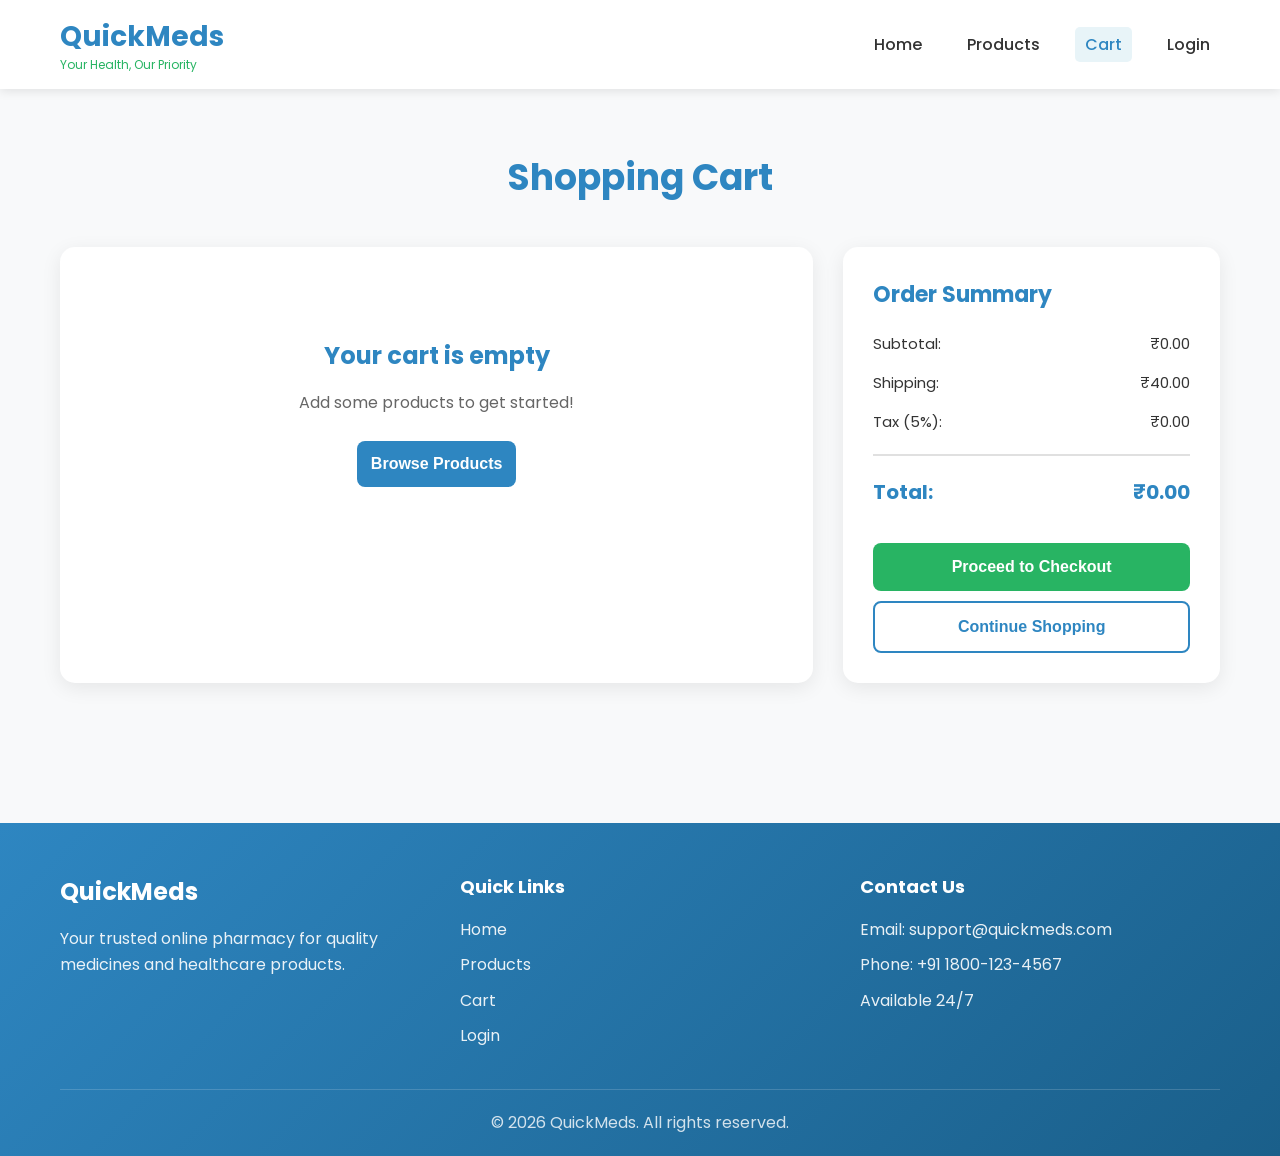
==== cart.html @ e031642d "first commit" ====
<!DOCTYPE html>
<html lang="en">
<head>
    <meta charset="UTF-8">
    <meta name="viewport" content="width=device-width, initial-scale=1.0">
    <title>Shopping Cart - QuickMeds</title>
    <link rel="stylesheet" href="css/style.css">
    <link href="https://fonts.googleapis.com/css2?family=Poppins:wght@300;400;500;600;700&display=swap" rel="stylesheet">
</head>
<body>
    <!-- Header -->
    <header class="header">
        <div class="container">
            <div class="nav-wrapper">
                <div class="logo">
                    <h1>QuickMeds</h1>
                    <p class="tagline">Your Health, Our Priority</p>
                </div>
                <nav class="nav-menu">
                    <a href="index.html">Home</a>
                    <a href="products.html">Products</a>
                    <a href="cart.html" class="active">Cart</a>
                    <a href="login.html">Login</a>
                </nav>
            </div>
        </div>
    </header>

    <!-- Cart Section -->
    <section class="cart-section">
        <div class="container">
            <h2 class="page-title">Shopping Cart</h2>
            
            <div class="cart-container">
                <div class="cart-items" id="cartItems">
                    <!-- Cart items will be dynamically inserted here -->
                </div>

                <div class="cart-summary">
                    <h3>Order Summary</h3>
                    <div class="summary-row">
                        <span>Subtotal:</span>
                        <span id="subtotal">₹0.00</span>
                    </div>
                    <div class="summary-row">
                        <span>Shipping:</span>
                        <span>₹40.00</span>
                    </div>
                    <div class="summary-row">
                        <span>Tax (5%):</span>
                        <span id="tax">₹0.00</span>
                    </div>
                    <hr>
                    <div class="summary-row total">
                        <span>Total:</span>
                        <span id="total">₹0.00</span>
                    </div>
                    <button class="checkout-btn" onclick="proceedToCheckout()">Proceed to Checkout</button>
                    <button class="continue-shopping-btn" onclick="window.location.href='products.html'">Continue Shopping</button>
                </div>
            </div>
        </div>
    </section>

    <!-- Footer -->
    <footer class="footer">
        <div class="container">
            <div class="footer-content">
                <div class="footer-section">
                    <h3>QuickMeds</h3>
                    <p>Your trusted online pharmacy for quality medicines and healthcare products.</p>
                </div>
                <div class="footer-section">
                    <h4>Quick Links</h4>
                    <ul>
                        <li><a href="index.html">Home</a></li>
                        <li><a href="products.html">Products</a></li>
                        <li><a href="cart.html">Cart</a></li>
                        <li><a href="login.html">Login</a></li>
                    </ul>
                </div>
                <div class="footer-section">
                    <h4>Contact Us</h4>
                    <p>Email: support@quickmeds.com</p>
                    <p>Phone: +91 1800-123-4567</p>
                    <p>Available 24/7</p>
                </div>
            </div>
            <div class="footer-bottom">
                <p>&copy; 2026 QuickMeds. All rights reserved.</p>
            </div>
        </div>
    </footer>

    <script>
        // Load cart items from localStorage
        function loadCart() {
            const cart = JSON.parse(localStorage.getItem('cart')) || [];
            const cartItemsContainer = document.getElementById('cartItems');
            
            if (cart.length === 0) {
                cartItemsContainer.innerHTML = `
                    <div class="empty-cart">
                        <h3>Your cart is empty</h3>
                        <p>Add some products to get started!</p>
                        <button class="btn-primary" onclick="window.location.href='products.html'">Browse Products</button>
                    </div>
                `;
                return;
            }
            
            cartItemsContainer.innerHTML = '';
            
            cart.forEach((item, index) => {
                const cartItem = document.createElement('div');
                cartItem.className = 'cart-item';
                cartItem.innerHTML = `
                    <div class="cart-item-info">
                        <h3>${item.name}</h3>
                        <p class="item-price">₹${item.price.toFixed(2)}</p>
                    </div>
                    <div class="cart-item-controls">
                        <div class="quantity-controls">
                            <button onclick="updateQuantity(${index}, -1)">-</button>
                            <span class="quantity">${item.quantity}</span>
                            <button onclick="updateQuantity(${index}, 1)">+</button>
                        </div>
                        <p class="item-total">₹${(item.price * item.quantity).toFixed(2)}</p>
                        <button class="remove-btn" onclick="removeItem(${index})">Remove</button>
                    </div>
                `;
                cartItemsContainer.appendChild(cartItem);
            });
            
            updateSummary();
        }
        
        function updateQuantity(index, change) {
            let cart = JSON.parse(localStorage.getItem('cart')) || [];
            cart[index].quantity += change;
            
            if (cart[index].quantity <= 0) {
                cart.splice(index, 1);
            }
            
            localStorage.setItem('cart', JSON.stringify(cart));
            loadCart();
        }
        
        function removeItem(index) {
            let cart = JSON.parse(localStorage.getItem('cart')) || [];
            cart.splice(index, 1);
            localStorage.setItem('cart', JSON.stringify(cart));
            loadCart();
        }
        
        function updateSummary() {
            const cart = JSON.parse(localStorage.getItem('cart')) || [];
            let subtotal = 0;
            
            cart.forEach(item => {
                subtotal += item.price * item.quantity;
            });
            
            const shipping = cart.length > 0 ? 40 : 0;
            const tax = subtotal * 0.05;
            const total = subtotal + shipping + tax;
            
            document.getElementById('subtotal').textContent = '₹' + subtotal.toFixed(2);
            document.getElementById('tax').textContent = '₹' + tax.toFixed(2);
            document.getElementById('total').textContent = '₹' + total.toFixed(2);
        }
        
        function proceedToCheckout() {
            const cart = JSON.parse(localStorage.getItem('cart')) || [];
            if (cart.length === 0) {
                alert('Your cart is empty!');
                return;
            }
            alert('Order placed successfully! Thank you for shopping with QuickMeds.');
            localStorage.removeItem('cart');
            window.location.href = 'index.html';
        }
        
        // Load cart on page load
        loadCart();
    </script>
</body>
</html>
---- css/style.css ----
/* ===============================
   QuickMeds - Global Styles
   =============================== */

* {
    margin: 0;
    padding: 0;
    box-sizing: border-box;
}

body {
    font-family: 'Poppins', Arial, sans-serif;
    line-height: 1.6;
    color: #333;
    background-color: #f8f9fa;
}

.container {
    max-width: 1200px;
    margin: 0 auto;
    padding: 0 20px;
}

/* ===============================
   Header Styles
   =============================== */

.header {
    background-color: #fff;
    box-shadow: 0 2px 10px rgba(0, 0, 0, 0.1);
    position: sticky;
    top: 0;
    z-index: 1000;
    padding: 15px 0;
}

.nav-wrapper {
    display: flex;
    justify-content: space-between;
    align-items: center;
    flex-wrap: wrap;
}

.logo h1 {
    color: #2E86C1;
    font-size: 28px;
    font-weight: 700;
    margin-bottom: -5px;
}

.logo .tagline {
    color: #28B463;
    font-size: 12px;
    font-weight: 400;
}

.nav-menu {
    display: flex;
    gap: 25px;
    flex-wrap: wrap;
}

.nav-menu a {
    text-decoration: none;
    color: #333;
    font-weight: 500;
    transition: color 0.3s;
    padding: 5px 10px;
    border-radius: 5px;
}

.nav-menu a:hover,
.nav-menu a.active {
    color: #2E86C1;
    background-color: #e8f4f8;
}

.nav-menu a.admin-link {
    color: #e74c3c;
}

.nav-menu a.admin-link:hover {
    color: #c0392b;
    background-color: #fadbd8;
}

/* ===============================
   Search Section
   =============================== */

.search-section {
    background: linear-gradient(135deg, #2E86C1 0%, #1a5f8a 100%);
    padding: 30px 0;
}

.search-bar {
    display: flex;
    max-width: 600px;
    margin: 0 auto;
    box-shadow: 0 4px 15px rgba(0, 0, 0, 0.2);
    border-radius: 50px;
    overflow: hidden;
}

.search-input {
    flex: 1;
    padding: 15px 25px;
    border: none;
    font-size: 16px;
    outline: none;
}

.search-btn {
    padding: 15px 35px;
    background-color: #28B463;
    color: white;
    border: none;
    font-weight: 600;
    cursor: pointer;
    transition: background 0.3s;
}

.search-btn:hover {
    background-color: #229954;
}

/* ===============================
   Banner Section
   =============================== */

.banner {
    background: linear-gradient(135deg, #e8f4f8 0%, #d4e9f3 100%);
    padding: 60px 0;
    margin-bottom: 50px;
}

.banner .container {
    display: grid;
    grid-template-columns: 1fr 1fr;
    gap: 40px;
    align-items: center;
}

.banner-content h2 {
    color: #2E86C1;
    font-size: 42px;
    margin-bottom: 20px;
    font-weight: 700;
}

.banner-text {
    font-size: 18px;
    color: #555;
    margin-bottom: 30px;
    line-height: 1.8;
}

.cta-btn {
    background-color: #28B463;
    color: white;
    padding: 15px 40px;
    border: none;
    border-radius: 50px;
    font-size: 18px;
    font-weight: 600;
    cursor: pointer;
    transition: all 0.3s;
    box-shadow: 0 4px 15px rgba(40, 180, 99, 0.3);
}

.cta-btn:hover {
    background-color: #229954;
    transform: translateY(-2px);
    box-shadow: 0 6px 20px rgba(40, 180, 99, 0.4);
}

.banner-image img {
    width: 100%;
    max-width: 500px;
    height: auto;
    border-radius: 15px;
    box-shadow: 0 10px 30px rgba(0, 0, 0, 0.1);
}

/* ===============================
   Products Section
   =============================== */

.featured-products,
.products-section {
    padding: 50px 0;
}

.section-title,
.page-title {
    text-align: center;
    color: #2E86C1;
    font-size: 36px;
    margin-bottom: 15px;
    font-weight: 700;
}

.page-subtitle {
    text-align: center;
    color: #666;
    font-size: 16px;
    margin-bottom: 40px;
}

.product-grid {
    display: grid;
    grid-template-columns: repeat(auto-fit, minmax(280px, 1fr));
    gap: 30px;
    margin-top: 40px;
}

.product-card {
    background: white;
    border-radius: 15px;
    overflow: hidden;
    box-shadow: 0 5px 20px rgba(0, 0, 0, 0.08);
    transition: transform 0.3s, box-shadow 0.3s;
}

.product-card:hover {
    transform: translateY(-5px);
    box-shadow: 0 8px 30px rgba(0, 0, 0, 0.15);
}

.product-image {
    width: 100%;
    height: 220px;
    background: linear-gradient(135deg, #e8f4f8 0%, #d4e9f3 100%);
    display: flex;
    align-items: center;
    justify-content: center;
    overflow: hidden;
}

.product-image img {
    width: 80%;
    height: 80%;
    object-fit: contain;
}

.product-info {
    padding: 20px;
}

.product-name {
    color: #333;
    font-size: 18px;
    font-weight: 600;
    margin-bottom: 8px;
}

.product-desc {
    color: #777;
    font-size: 14px;
    margin-bottom: 15px;
}

.product-footer {
    display: flex;
    justify-content: space-between;
    align-items: center;
    margin-top: 15px;
}

.product-price {
    color: #2E86C1;
    font-size: 22px;
    font-weight: 700;
}

.add-to-cart-btn {
    background-color: #28B463;
    color: white;
    border: none;
    padding: 10px 20px;
    border-radius: 25px;
    font-weight: 600;
    cursor: pointer;
    transition: all 0.3s;
    font-size: 14px;
}

.add-to-cart-btn:hover {
    background-color: #229954;
    transform: scale(1.05);
}

/* ===============================
   Login/Auth Section
   =============================== */

.login-section {
    padding: 60px 0;
    min-height: 70vh;
}

.auth-container {
    display: grid;
    grid-template-columns: 1fr 1fr;
    gap: 40px;
    max-width: 1000px;
    margin: 40px auto;
}

.auth-box {
    background: white;
    padding: 40px;
    border-radius: 15px;
    box-shadow: 0 5px 20px rgba(0, 0, 0, 0.1);
}

.auth-box h2 {
    color: #2E86C1;
    margin-bottom: 25px;
    font-size: 28px;
}

.auth-form {
    display: flex;
    flex-direction: column;
    gap: 20px;
}

.form-group {
    display: flex;
    flex-direction: column;
}

.form-group label {
    color: #333;
    font-weight: 500;
    margin-bottom: 8px;
    font-size: 14px;
}

.form-group input,
.form-group textarea {
    padding: 12px 15px;
    border: 2px solid #e0e0e0;
    border-radius: 8px;
    font-size: 15px;
    font-family: 'Poppins', Arial, sans-serif;
    transition: border-color 0.3s;
}

.form-group input:focus,
.form-group textarea:focus {
    outline: none;
    border-color: #2E86C1;
}

.checkbox-group {
    flex-direction: row;
    align-items: center;
    gap: 8px;
}

.checkbox-group input {
    width: auto;
}

.btn-primary {
    background-color: #2E86C1;
    color: white;
    padding: 14px;
    border: none;
    border-radius: 8px;
    font-size: 16px;
    font-weight: 600;
    cursor: pointer;
    transition: all 0.3s;
}

.btn-primary:hover {
    background-color: #1a5f8a;
    transform: translateY(-2px);
}

.form-footer {
    text-align: center;
    color: #666;
    font-size: 14px;
    margin-top: 10px;
}

/* ===============================
   Cart Section
   =============================== */

.cart-section {
    padding: 60px 0;
    min-height: 70vh;
}

.cart-container {
    display: grid;
    grid-template-columns: 2fr 1fr;
    gap: 30px;
    margin-top: 40px;
}

.cart-items {
    background: white;
    padding: 30px;
    border-radius: 15px;
    box-shadow: 0 5px 20px rgba(0, 0, 0, 0.08);
}

.cart-item {
    display: flex;
    justify-content: space-between;
    align-items: center;
    padding: 20px;
    border-bottom: 1px solid #e0e0e0;
    gap: 20px;
}

.cart-item:last-child {
    border-bottom: none;
}

.cart-item-info h3 {
    color: #333;
    font-size: 18px;
    margin-bottom: 5px;
}

.item-price {
    color: #2E86C1;
    font-weight: 600;
}

.cart-item-controls {
    display: flex;
    align-items: center;
    gap: 20px;
}

.quantity-controls {
    display: flex;
    align-items: center;
    gap: 10px;
    background: #f0f0f0;
    padding: 5px 15px;
    border-radius: 25px;
}

.quantity-controls button {
    background: #2E86C1;
    color: white;
    border: none;
    width: 30px;
    height: 30px;
    border-radius: 50%;
    cursor: pointer;
    font-size: 18px;
    display: flex;
    align-items: center;
    justify-content: center;
}

.quantity {
    font-weight: 600;
    min-width: 30px;
    text-align: center;
}

.item-total {
    color: #28B463;
    font-weight: 700;
    font-size: 18px;
    min-width: 80px;
    text-align: right;
}

.remove-btn {
    background: #e74c3c;
    color: white;
    border: none;
    padding: 8px 15px;
    border-radius: 5px;
    cursor: pointer;
    font-weight: 500;
    transition: background 0.3s;
}

.remove-btn:hover {
    background: #c0392b;
}

.empty-cart {
    text-align: center;
    padding: 60px 20px;
}

.empty-cart h3 {
    color: #2E86C1;
    font-size: 24px;
    margin-bottom: 15px;
}

.empty-cart p {
    color: #666;
    margin-bottom: 25px;
}

.cart-summary {
    background: white;
    padding: 30px;
    border-radius: 15px;
    box-shadow: 0 5px 20px rgba(0, 0, 0, 0.08);
    height: fit-content;
}

.cart-summary h3 {
    color: #2E86C1;
    margin-bottom: 20px;
    font-size: 22px;
}

.summary-row {
    display: flex;
    justify-content: space-between;
    margin-bottom: 15px;
    font-size: 15px;
}

.summary-row.total {
    font-size: 20px;
    font-weight: 700;
    color: #2E86C1;
    margin-top: 15px;
}

.cart-summary hr {
    border: none;
    border-top: 2px solid #e0e0e0;
    margin: 20px 0;
}

.checkout-btn {
    width: 100%;
    background-color: #28B463;
    color: white;
    padding: 15px;
    border: none;
    border-radius: 8px;
    font-size: 16px;
    font-weight: 600;
    cursor: pointer;
    margin-top: 20px;
    transition: all 0.3s;
}

.checkout-btn:hover {
    background-color: #229954;
}

.continue-shopping-btn {
    width: 100%;
    background-color: white;
    color: #2E86C1;
    padding: 15px;
    border: 2px solid #2E86C1;
    border-radius: 8px;
    font-size: 16px;
    font-weight: 600;
    cursor: pointer;
    margin-top: 10px;
    transition: all 0.3s;
}

.continue-shopping-btn:hover {
    background-color: #e8f4f8;
}

/* ===============================
   Payment Section
   =============================== */

.payment-section {
    padding: 60px 0;
    min-height: 70vh;
}

.payment-container {
    display: grid;
    grid-template-columns: 2fr 1fr;
    gap: 30px;
    margin-top: 40px;
}

.payment-options {
    background: white;
    padding: 30px;
    border-radius: 15px;
    box-shadow: 0 5px 20px rgba(0, 0, 0, 0.08);
}

.payment-options h3 {
    color: #2E86C1;
    margin-bottom: 25px;
    font-size: 22px;
}

.payment-method {
    display: flex;
    align-items: center;
    padding: 20px;
    border: 2px solid #e0e0e0;
    border-radius: 10px;
    margin-bottom: 15px;
    cursor: pointer;
    transition: all 0.3s;
}

.payment-method:hover {
    border-color: #2E86C1;
    background: #e8f4f8;
}

.payment-method input[type="radio"] {
    margin-right: 15px;
    width: 20px;
    height: 20px;
    cursor: pointer;
}

.payment-method label {
    cursor: pointer;
    flex: 1;
}

.payment-method label strong {
    display: block;
    color: #333;
    margin-bottom: 5px;
    font-size: 16px;
}

.payment-method label span {
    color: #777;
    font-size: 14px;
}

.payment-details {
    background: white;
    padding: 30px;
    border-radius: 15px;
    box-shadow: 0 5px 20px rgba(0, 0, 0, 0.08);
    margin-top: 20px;
}

.payment-details h3 {
    color: #2E86C1;
    margin-bottom: 25px;
    font-size: 22px;
}

.upi-section {
    display: grid;
    grid-template-columns: 1fr 1fr;
    gap: 30px;
}

.qr-code {
    text-align: center;
    padding: 20px;
    background: #f8f9fa;
    border-radius: 10px;
}

.qr-code img {
    width: 100%;
    max-width: 250px;
    height: auto;
    border: 3px solid #2E86C1;
    border-radius: 10px;
    margin-bottom: 15px;
}

.qr-code p {
    color: #666;
    font-weight: 500;
}

.upi-info h4 {
    color: #333;
    margin-bottom: 20px;
}

.payment-amount {
    text-align: center;
    margin: 20px 0;
    font-size: 16px;
    color: #666;
}

.payment-amount strong {
    color: #28B463;
    font-size: 24px;
}

.cod-info {
    padding: 20px 0;
}

.cod-info p {
    font-size: 16px;
    margin-bottom: 25px;
}

.card-form {
    max-width: 500px;
}

.form-row {
    display: grid;
    grid-template-columns: 1fr 1fr;
    gap: 20px;
}

.order-summary-sidebar {
    background: white;
    padding: 30px;
    border-radius: 15px;
    box-shadow: 0 5px 20px rgba(0, 0, 0, 0.08);
    height: fit-content;
}

.order-summary-sidebar h3 {
    color: #2E86C1;
    margin-bottom: 20px;
    font-size: 22px;
}

.order-item {
    display: flex;
    justify-content: space-between;
    padding: 10px 0;
    border-bottom: 1px solid #f0f0f0;
}

.success-message {
    text-align: center;
    background: white;
    padding: 60px 40px;
    border-radius: 15px;
    box-shadow: 0 5px 20px rgba(0, 0, 0, 0.1);
    max-width: 600px;
    margin: 40px auto;
}

.success-icon {
    width: 100px;
    height: 100px;
    background: #28B463;
    color: white;
    font-size: 60px;
    border-radius: 50%;
    display: flex;
    align-items: center;
    justify-content: center;
    margin: 0 auto 30px;
}

.success-message h2 {
    color: #28B463;
    margin-bottom: 20px;
}

.success-message p {
    color: #666;
    margin-bottom: 10px;
    font-size: 16px;
}

/* ===============================
   Admin Section
   =============================== */

.admin-section {
    padding: 60px 0;
    min-height: 75vh;
}

.admin-login {
    display: flex;
    justify-content: center;
    align-items: center;
    min-height: 60vh;
}

.admin-login-box {
    background: white;
    padding: 40px;
    border-radius: 15px;
    box-shadow: 0 5px 20px rgba(0, 0, 0, 0.1);
    max-width: 450px;
    width: 100%;
}

.admin-login-box h2 {
    color: #e74c3c;
    margin-bottom: 25px;
    text-align: center;
    font-size: 28px;
}

.admin-hint {
    text-align: center;
    font-size: 13px;
    color: #95a5a6;
    margin: 15px 0;
    padding: 10px;
    background: #f8f9fa;
    border-radius: 5px;
}

.admin-dashboard {
    max-width: 1200px;
    margin: 0 auto;
}

.admin-card {
    background: white;
    padding: 30px;
    border-radius: 15px;
    box-shadow: 0 5px 20px rgba(0, 0, 0, 0.08);
    margin-bottom: 30px;
}

.admin-card h3 {
    color: #2E86C1;
    margin-bottom: 25px;
    font-size: 22px;
}

.admin-form .form-row {
    display: grid;
    grid-template-columns: 1fr 1fr;
    gap: 20px;
}

.table-responsive {
    overflow-x: auto;
}

.admin-table {
    width: 100%;
    border-collapse: collapse;
    margin-top: 20px;
}

.admin-table thead {
    background: linear-gradient(135deg, #2E86C1 0%, #1a5f8a 100%);
    color: white;
}

.admin-table th,
.admin-table td {
    padding: 15px;
    text-align: left;
    border-bottom: 1px solid #e0e0e0;
}

.admin-table th {
    font-weight: 600;
}

.admin-table tbody tr:hover {
    background: #f8f9fa;
}

.btn-edit {
    background: #2E86C1;
    color: white;
    border: none;
    padding: 8px 15px;
    border-radius: 5px;
    cursor: pointer;
    margin-right: 5px;
    font-weight: 500;
    transition: background 0.3s;
}

.btn-edit:hover {
    background: #1a5f8a;
}

.btn-delete {
    background: #e74c3c;
    color: white;
    border: none;
    padding: 8px 15px;
    border-radius: 5px;
    cursor: pointer;
    font-weight: 500;
    transition: background 0.3s;
}

.btn-delete:hover {
    background: #c0392b;
}

.btn-secondary {
    background: #95a5a6;
    color: white;   padding: 12px 30px;
    border: none;
    border-radius: 8px;
    font-size: 16px;
    font-weight: 600;
    cursor: pointer;
    transition: background 0.3s;
}

.btn-secondary:hover {
    background: #7f8c8d;
}

/* Modal Styles */
.modal {
    display: none;
    position: fixed;
    z-index: 2000;
    left: 0;
    top: 0;
    width: 100%;
    height: 100%;
    background-color: rgba(0, 0, 0, 0.5);
}

.modal-content {
    background-color: white;
    margin: 5% auto;
    padding: 40px;
    border-radius: 15px;
    width: 90%;
    max-width: 500px;
    position: relative;
    box-shadow: 0 10px 40px rgba(0, 0, 0, 0.3);
}

.close {
    color: #aaa;
    position: absolute;
    top: 15px;
    right: 25px;
    font-size: 35px;
    font-weight: bold;
    cursor: pointer;
}

.close:hover {
    color: #000;
}

/* ===============================
   Footer Styles
   =============================== */

.footer {
    background: linear-gradient(135deg, #2E86C1 0%, #1a5f8a 100%);
    color: white;
    padding: 50px 0 20px;
    margin-top: 80px;
}

.footer-content {
    display: grid;
    grid-template-columns: repeat(auto-fit, minmax(250px, 1fr));
    gap: 40px;
    margin-bottom: 30px;
}

.footer-section h3 {
    font-size: 24px;
    margin-bottom: 15px;
}

.footer-section h4 {
    font-size: 18px;
    margin-bottom: 15px;
}

.footer-section p {
    margin-bottom: 10px;
    opacity: 0.9;
}

.footer-section ul {
    list-style: none;
}

.footer-section ul li {
    margin-bottom: 10px;
}

.footer-section ul li a {
    color: white;
    text-decoration: none;
    opacity: 0.9;
    transition: opacity 0.3s;
}

.footer-section ul li a:hover {
    opacity: 1;
}

.footer-bottom {
    text-align: center;
    padding-top: 20px;
    border-top: 1px solid rgba(255, 255, 255, 0.2);
    opacity: 0.8;
}

/* ===============================
   Responsive Design
   =============================== */

@media (max-width: 968px) {
    .banner .container {
        grid-template-columns: 1fr;
    }
    
    .banner-image {
        text-align: center;
    }
    
    .auth-container {
        grid-template-columns: 1fr;
    }
    
    .cart-container {
        grid-template-columns: 1fr;
    }
    
    .payment-container {
        grid-template-columns: 1fr;
    }
    
    .upi-section {
        grid-template-columns: 1fr;
    }
}

@media (max-width: 768px) {
    .nav-wrapper {
        flex-direction: column;
        gap: 20px;
    }
    
    .logo {
        text-align: center;
    }
    
    .nav-menu {
        justify-content: center;
    }
    
    .banner-content h2 {
        font-size: 32px;
    }
    
    .section-title,
    .page-title {
        font-size: 28px;
    }
    
    .product-grid {
        grid-template-columns: repeat(auto-fit, minmax(250px, 1fr));
        gap: 20px;
    }
    
    .cart-item {
        flex-direction: column;
        align-items: flex-start;
    }
    
    .cart-item-controls {
        width: 100%;
        justify-content: space-between;
    }
    
    .admin-form .form-row {
        grid-template-columns: 1fr;
    }
    
    .form-row {
        grid-template-columns: 1fr;
    }
}

@media (max-width: 480px) {
    .logo h1 {
        font-size: 24px;
    }
    
    .nav-menu {
        gap: 15px;
        font-size: 14px;
    }
    
    .search-bar {
        flex-direction: column;
        border-radius: 10px;
    }
    
    .search-btn {
        border-radius: 0;
    }
    
    .banner-content h2 {
        font-size: 26px;
    }
    
    .banner-text {
        font-size: 16px;
    }
    
    .product-grid {
        grid-template-columns: 1fr;
    }
}
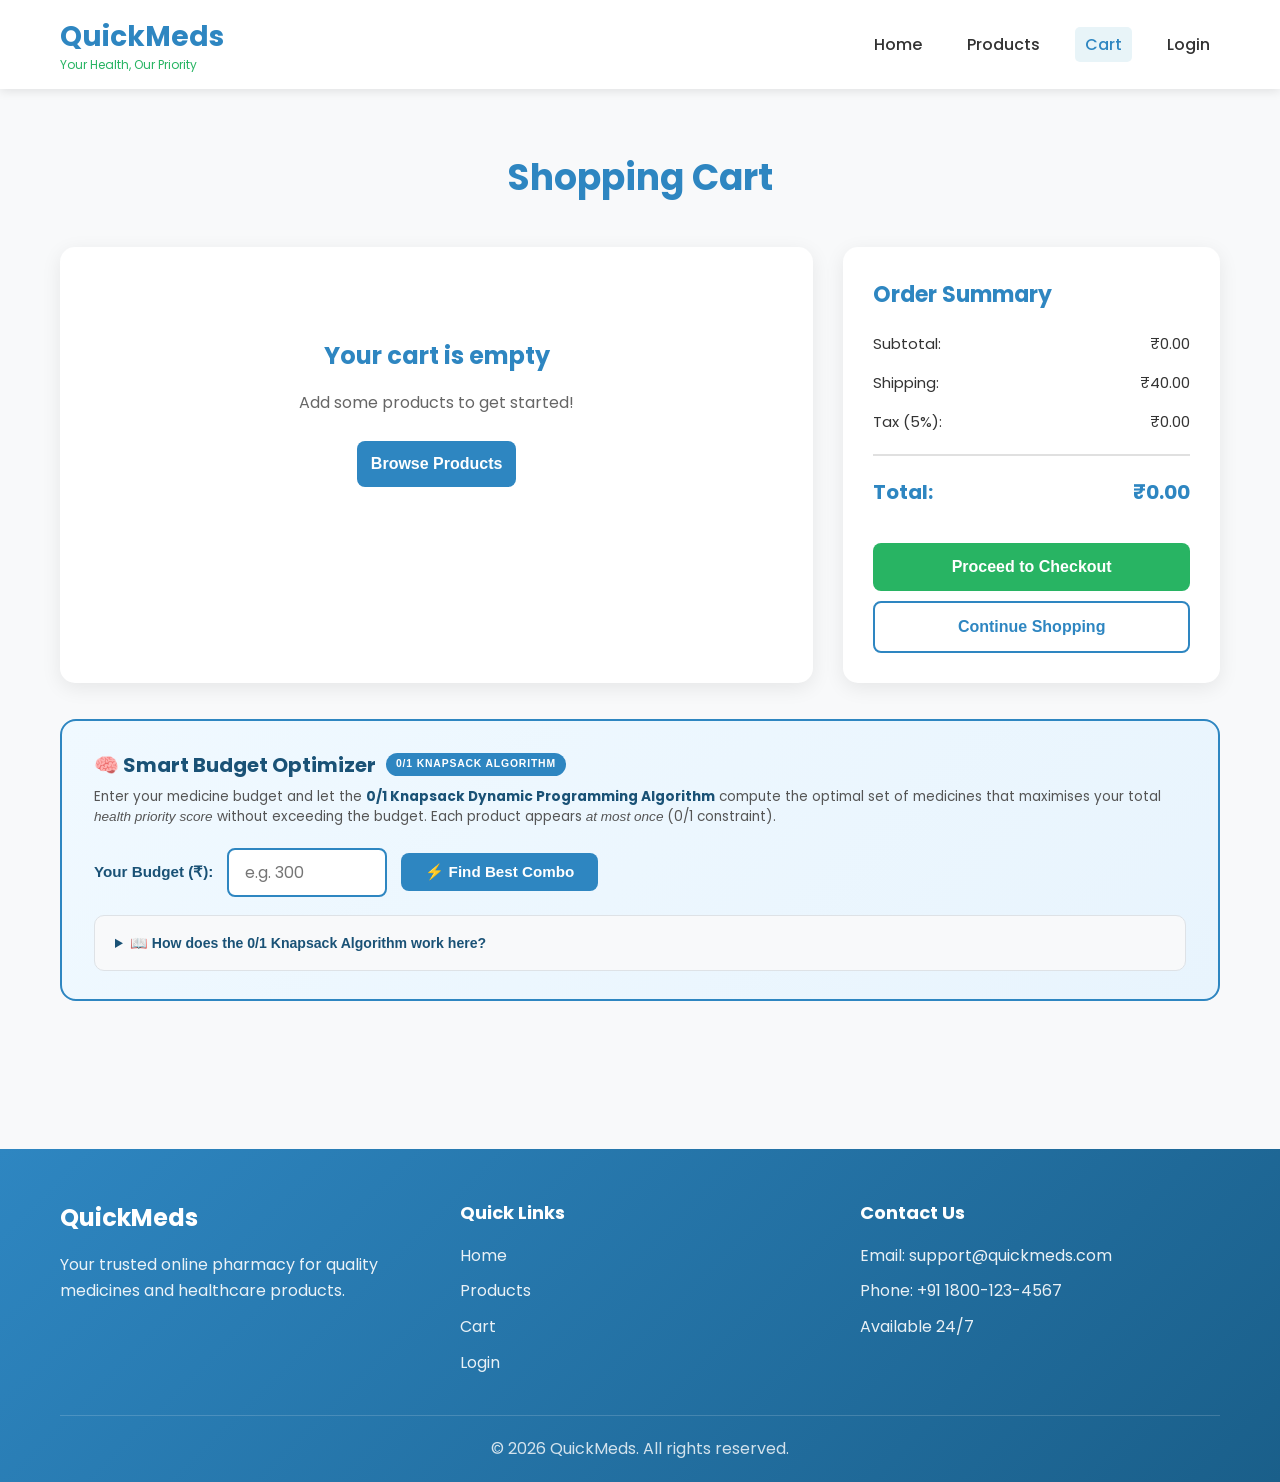
==== commit 8a400f86: "update files and add case study pdf" ====
--- a/cart.html
+++ b/cart.html
@@ -6,6 +6,192 @@
     <title>Shopping Cart - QuickMeds</title>
     <link rel="stylesheet" href="css/style.css">
     <link href="https://fonts.googleapis.com/css2?family=Poppins:wght@300;400;500;600;700&display=swap" rel="stylesheet">
+    <style>
+        /* ── Knapsack Optimizer Section ── */
+        .knapsack-section {
+            background: linear-gradient(135deg, #f0f9ff 0%, #e8f4fd 100%);
+            border: 2px solid #2E86C1;
+            border-radius: 16px;
+            padding: 28px 32px;
+            margin: 36px 0 8px 0;
+        }
+        .knapsack-section h3 {
+            color: #1a5276;
+            font-size: 1.25rem;
+            font-weight: 700;
+            margin-bottom: 6px;
+            display: flex;
+            align-items: center;
+            gap: 10px;
+        }
+        .knapsack-section .algo-badge {
+            display: inline-block;
+            background: #2E86C1;
+            color: #fff;
+            font-size: 0.65rem;
+            font-weight: 600;
+            letter-spacing: 0.08em;
+            padding: 3px 10px;
+            border-radius: 20px;
+            vertical-align: middle;
+            text-transform: uppercase;
+        }
+        .knapsack-section .algo-subtitle {
+            color: #555;
+            font-size: 0.85rem;
+            margin-bottom: 20px;
+            line-height: 1.5;
+        }
+        .knapsack-section .algo-subtitle strong {
+            color: #1a5276;
+        }
+        .budget-input-row {
+            display: flex;
+            align-items: center;
+            gap: 14px;
+            flex-wrap: wrap;
+        }
+        .budget-input-row label {
+            font-weight: 600;
+            color: #1a5276;
+            font-size: 0.95rem;
+            white-space: nowrap;
+        }
+        .budget-input-row input[type="number"] {
+            padding: 10px 16px;
+            border: 2px solid #2E86C1;
+            border-radius: 8px;
+            font-size: 1rem;
+            font-family: 'Poppins', sans-serif;
+            color: #1a5276;
+            width: 160px;
+            outline: none;
+            transition: box-shadow 0.2s;
+        }
+        .budget-input-row input[type="number"]:focus {
+            box-shadow: 0 0 0 3px rgba(46,134,193,0.2);
+        }
+        .knapsack-run-btn {
+            background: #2E86C1;
+            color: #fff;
+            border: none;
+            border-radius: 8px;
+            padding: 10px 24px;
+            font-size: 0.95rem;
+            font-family: 'Poppins', sans-serif;
+            font-weight: 600;
+            cursor: pointer;
+            transition: background 0.2s, transform 0.1s;
+        }
+        .knapsack-run-btn:hover { background: #1a5276; transform: translateY(-1px); }
+        .knapsack-run-btn:active { transform: translateY(0); }
+
+        /* Result box */
+        .knapsack-result {
+            display: none;
+            margin-top: 22px;
+            background: #fff;
+            border-radius: 12px;
+            padding: 20px 24px;
+            box-shadow: 0 2px 12px rgba(46,134,193,0.1);
+            border-left: 5px solid #28B463;
+        }
+        .knapsack-result.visible { display: block; }
+        .knapsack-result h4 {
+            color: #1e8449;
+            font-size: 1rem;
+            font-weight: 700;
+            margin-bottom: 14px;
+        }
+        .result-products-grid {
+            display: flex;
+            flex-wrap: wrap;
+            gap: 10px;
+            margin-bottom: 16px;
+        }
+        .result-product-pill {
+            background: #eafaf1;
+            border: 1.5px solid #28B463;
+            color: #1e8449;
+            border-radius: 20px;
+            padding: 6px 16px;
+            font-size: 0.82rem;
+            font-weight: 500;
+            display: flex;
+            align-items: center;
+            gap: 6px;
+        }
+        .result-product-pill .pill-price {
+            font-weight: 700;
+            color: #145a32;
+        }
+        .result-stats {
+            display: flex;
+            gap: 28px;
+            flex-wrap: wrap;
+            margin-bottom: 16px;
+            font-size: 0.88rem;
+            color: #444;
+        }
+        .result-stats span strong {
+            color: #1a5276;
+        }
+        .add-optimal-btn {
+            background: #28B463;
+            color: #fff;
+            border: none;
+            border-radius: 8px;
+            padding: 10px 22px;
+            font-size: 0.9rem;
+            font-family: 'Poppins', sans-serif;
+            font-weight: 600;
+            cursor: pointer;
+            transition: background 0.2s;
+        }
+        .add-optimal-btn:hover { background: #1e8449; }
+
+        /* No-result / error state */
+        .knapsack-empty {
+            display: none;
+            margin-top: 16px;
+            background: #fff3e0;
+            border-left: 5px solid #e67e22;
+            border-radius: 8px;
+            padding: 14px 18px;
+            color: #784212;
+            font-size: 0.88rem;
+        }
+        .knapsack-empty.visible { display: block; }
+
+        /* Steps box */
+        .algo-steps {
+            margin-top: 18px;
+            background: #f8f9fa;
+            border-radius: 10px;
+            padding: 16px 20px;
+            border: 1px solid #dee2e6;
+        }
+        .algo-steps summary {
+            font-weight: 600;
+            color: #1a5276;
+            cursor: pointer;
+            font-size: 0.88rem;
+            user-select: none;
+        }
+        .algo-steps ol {
+            margin: 12px 0 0 18px;
+            font-size: 0.82rem;
+            color: #555;
+            line-height: 1.8;
+        }
+        .algo-steps code {
+            background: #e8f4fd;
+            padding: 1px 6px;
+            border-radius: 4px;
+            font-size: 0.8rem;
+            color: #1a5276;
+        }
+    </style>
 </head>
 <body>
     <!-- Header -->
@@ -30,7 +216,7 @@
     <section class="cart-section">
         <div class="container">
             <h2 class="page-title">Shopping Cart</h2>
-            
+
             <div class="cart-container">
                 <div class="cart-items" id="cartItems">
                     <!-- Cart items will be dynamically inserted here -->
@@ -59,6 +245,90 @@
                     <button class="continue-shopping-btn" onclick="window.location.href='products.html'">Continue Shopping</button>
                 </div>
             </div>
+
+            <!-- ════════════════════════════════════════
+                 0/1 KNAPSACK BUDGET OPTIMIZER SECTION
+                 ════════════════════════════════════════ -->
+            <div class="knapsack-section">
+                <h3>
+                    🧠 Smart Budget Optimizer
+                    <span class="algo-badge">0/1 Knapsack Algorithm</span>
+                </h3>
+                <p class="algo-subtitle">
+                    Enter your medicine budget and let the
+                    <strong>0/1 Knapsack Dynamic Programming Algorithm</strong>
+                    compute the optimal set of medicines that maximises your total
+                    <em>health priority score</em> without exceeding the budget.
+                    Each product appears <em>at most once</em> (0/1 constraint).
+                </p>
+
+                <div class="budget-input-row">
+                    <label for="budgetInput">Your Budget (₹):</label>
+                    <input
+                        type="number"
+                        id="budgetInput"
+                        min="1"
+                        placeholder="e.g. 300"
+                    />
+                    <button class="knapsack-run-btn" onclick="runKnapsack()">
+                        ⚡ Find Best Combo
+                    </button>
+                </div>
+
+                <!-- Result area -->
+                <div class="knapsack-result" id="knapsackResult">
+                    <h4>✅ Optimal Medicine Selection</h4>
+                    <div class="result-products-grid" id="resultGrid"></div>
+                    <div class="result-stats" id="resultStats"></div>
+                    <button class="add-optimal-btn" id="addOptimalBtn">
+                        + Add All to Cart
+                    </button>
+                </div>
+
+                <div class="knapsack-empty" id="knapsackEmpty">
+                    ⚠️ Budget too low to include any single product. Please increase your budget.
+                </div>
+
+                <!-- Collapsible: How the algorithm works -->
+                <div class="algo-steps">
+                    <details>
+                        <summary>📖 How does the 0/1 Knapsack Algorithm work here?</summary>
+                        <ol>
+                            <li>
+                                <strong>Items:</strong> The 8 medicines in the catalogue.
+                                Each has a <code>price</code> (weight) and a
+                                <code>healthPriority</code> score (value).
+                            </li>
+                            <li>
+                                <strong>DP Table:</strong> A 2D table
+                                <code>dp[i][w]</code> is built where
+                                <code>i</code> = item index and <code>w</code> = budget.
+                                <code>dp[i][w]</code> stores the maximum health value
+                                achievable using the first <code>i</code> items within
+                                budget <code>w</code>.
+                            </li>
+                            <li>
+                                <strong>Recurrence:</strong>
+                                If <code>price[i] &gt; w</code> → skip item:
+                                <code>dp[i][w] = dp[i-1][w]</code>.
+                                Otherwise → take max of skipping or including:
+                                <code>dp[i][w] = max(dp[i-1][w], dp[i-1][w-price[i]] + value[i])</code>.
+                            </li>
+                            <li>
+                                <strong>Backtracking:</strong> Starting from
+                                <code>dp[n][budget]</code>, trace back through the table
+                                to recover which items were selected.
+                            </li>
+                            <li>
+                                <strong>Time Complexity:</strong> O(n × W), where
+                                <code>n = 8</code> products and <code>W</code> = your budget.
+                            </li>
+                        </ol>
+                    </details>
+                </div>
+            </div>
+            <!-- ── End Knapsack Section ── -->
+
         </div>
     </section>
 
@@ -93,11 +363,13 @@
     </footer>
 
     <script>
-        // Load cart items from localStorage
+        /* ─────────────────────────────────────────────────────
+           EXISTING CART LOGIC (unchanged)
+        ───────────────────────────────────────────────────── */
         function loadCart() {
             const cart = JSON.parse(localStorage.getItem('cart')) || [];
             const cartItemsContainer = document.getElementById('cartItems');
-            
+
             if (cart.length === 0) {
                 cartItemsContainer.innerHTML = `
                     <div class="empty-cart">
@@ -108,9 +380,9 @@
                 `;
                 return;
             }
-            
+
             cartItemsContainer.innerHTML = '';
-            
+
             cart.forEach((item, index) => {
                 const cartItem = document.createElement('div');
                 cartItem.className = 'cart-item';
@@ -131,59 +403,185 @@
                 `;
                 cartItemsContainer.appendChild(cartItem);
             });
-            
+
             updateSummary();
         }
-        
+
         function updateQuantity(index, change) {
             let cart = JSON.parse(localStorage.getItem('cart')) || [];
             cart[index].quantity += change;
-            
-            if (cart[index].quantity <= 0) {
-                cart.splice(index, 1);
-            }
-            
+            if (cart[index].quantity <= 0) cart.splice(index, 1);
             localStorage.setItem('cart', JSON.stringify(cart));
             loadCart();
         }
-        
+
         function removeItem(index) {
             let cart = JSON.parse(localStorage.getItem('cart')) || [];
             cart.splice(index, 1);
             localStorage.setItem('cart', JSON.stringify(cart));
             loadCart();
         }
-        
+
         function updateSummary() {
             const cart = JSON.parse(localStorage.getItem('cart')) || [];
             let subtotal = 0;
-            
-            cart.forEach(item => {
-                subtotal += item.price * item.quantity;
-            });
-            
+            cart.forEach(item => { subtotal += item.price * item.quantity; });
             const shipping = cart.length > 0 ? 40 : 0;
-            const tax = subtotal * 0.05;
-            const total = subtotal + shipping + tax;
-            
+            const tax      = subtotal * 0.05;
+            const total    = subtotal + shipping + tax;
             document.getElementById('subtotal').textContent = '₹' + subtotal.toFixed(2);
-            document.getElementById('tax').textContent = '₹' + tax.toFixed(2);
-            document.getElementById('total').textContent = '₹' + total.toFixed(2);
-        }
-        
+            document.getElementById('tax').textContent      = '₹' + tax.toFixed(2);
+            document.getElementById('total').textContent    = '₹' + total.toFixed(2);
+        }
+
         function proceedToCheckout() {
             const cart = JSON.parse(localStorage.getItem('cart')) || [];
-            if (cart.length === 0) {
-                alert('Your cart is empty!');
-                return;
-            }
+            if (cart.length === 0) { alert('Your cart is empty!'); return; }
             alert('Order placed successfully! Thank you for shopping with QuickMeds.');
             localStorage.removeItem('cart');
             window.location.href = 'index.html';
         }
-        
-        // Load cart on page load
+
         loadCart();
+
+
+        /* ─────────────────────────────────────────────────────
+           0/1 KNAPSACK DYNAMIC PROGRAMMING ALGORITHM
+           ─────────────────────────────────────────────────────
+           Product catalogue with health priority scores (1–10).
+           Price  = weight (knapsack constraint).
+           Priority = value to maximise.
+        ───────────────────────────────────────────────────── */
+        const CATALOGUE = [
+            { name: 'Paracetamol 500mg',    price: 45,  priority: 9 },   // essential pain/fever
+            { name: 'Vitamin C Tablets',    price: 120, priority: 7 },   // immunity booster
+            { name: 'Cough Syrup',          price: 85,  priority: 8 },   // common ailment
+            { name: 'Antiseptic Cream',     price: 65,  priority: 8 },   // first-aid essential
+            { name: 'Multivitamin Capsules',price: 250, priority: 6 },   // general supplement
+            { name: 'Pain Relief Gel',      price: 95,  priority: 7 },   // muscle/joint pain
+            { name: 'Calcium Tablets',      price: 180, priority: 6 },   // bone health
+            { name: 'Digestive Tablets',    price: 55,  priority: 7 },   // common need
+        ];
+
+        /**
+         * knapsack01(items, budget)
+         * Classic 0/1 Knapsack using bottom-up Dynamic Programming.
+         *
+         * @param  {Array}  items   – array of { name, price, priority }
+         * @param  {number} budget  – maximum total price allowed
+         * @returns {Array}         – selected items that maximise total priority
+         */
+        function knapsack01(items, budget) {
+            const n = items.length;
+            const W = budget;
+
+            // Build DP table: (n+1) rows × (W+1) columns, initialised to 0
+            // dp[i][w] = max health-priority value using first i items within weight w
+            const dp = Array.from({ length: n + 1 }, () => new Array(W + 1).fill(0));
+
+            for (let i = 1; i <= n; i++) {
+                const item = items[i - 1];
+                for (let w = 0; w <= W; w++) {
+                    // Option 1: skip current item
+                    dp[i][w] = dp[i - 1][w];
+
+                    // Option 2: include current item (only if it fits)
+                    if (item.price <= w) {
+                        const valueIfIncluded = dp[i - 1][w - item.price] + item.priority;
+                        if (valueIfIncluded > dp[i][w]) {
+                            dp[i][w] = valueIfIncluded;
+                        }
+                    }
+                }
+            }
+
+            // ── Backtrack to find selected items ──
+            const selected = [];
+            let w = W;
+            for (let i = n; i >= 1; i--) {
+                // If value changed from row above, this item was included
+                if (dp[i][w] !== dp[i - 1][w]) {
+                    selected.push(items[i - 1]);
+                    w -= items[i - 1].price;
+                }
+            }
+
+            return selected;   // optimal subset
+        }
+
+        /**
+         * runKnapsack()
+         * Reads user budget, runs the algorithm, and renders results.
+         */
+        function runKnapsack() {
+            const budgetInput = document.getElementById('budgetInput');
+            const budget = parseInt(budgetInput.value, 10);
+
+            const resultBox   = document.getElementById('knapsackResult');
+            const emptyBox    = document.getElementById('knapsackEmpty');
+            const grid        = document.getElementById('resultGrid');
+            const stats       = document.getElementById('resultStats');
+            const addBtn      = document.getElementById('addOptimalBtn');
+
+            // Hide previous results
+            resultBox.classList.remove('visible');
+            emptyBox.classList.remove('visible');
+
+            if (isNaN(budget) || budget <= 0) {
+                alert('Please enter a valid budget amount (₹).');
+                return;
+            }
+
+            // Run the algorithm
+            const optimal = knapsack01(CATALOGUE, budget);
+
+            if (optimal.length === 0) {
+                emptyBox.classList.add('visible');
+                return;
+            }
+
+            // Calculate totals
+            const totalCost     = optimal.reduce((s, p) => s + p.price, 0);
+            const totalPriority = optimal.reduce((s, p) => s + p.priority, 0);
+            const savings       = budget - totalCost;
+
+            // Render product pills
+            grid.innerHTML = optimal
+                .map(p => `
+                    <div class="result-product-pill">
+                        💊 ${p.name}
+                        <span class="pill-price">₹${p.price}</span>
+                        <span style="opacity:0.6;font-size:0.75rem">(priority ${p.priority})</span>
+                    </div>
+                `)
+                .join('');
+
+            // Render stats
+            stats.innerHTML = `
+                <span>🛒 <strong>${optimal.length}</strong> products selected</span>
+                <span>💰 Total cost: <strong>₹${totalCost}</strong> / ₹${budget}</span>
+                <span>⭐ Health Priority Score: <strong>${totalPriority}</strong></span>
+                <span>🏷️ Remaining budget: <strong>₹${savings}</strong></span>
+            `;
+
+            // Wire "Add All to Cart" button
+            addBtn.onclick = function () {
+                let cart = JSON.parse(localStorage.getItem('cart')) || [];
+                optimal.forEach(prod => {
+                    const existing = cart.find(c => c.name === prod.name);
+                    if (existing) {
+                        existing.quantity += 1;
+                    } else {
+                        cart.push({ name: prod.name, price: prod.price, quantity: 1 });
+                    }
+                });
+                localStorage.setItem('cart', JSON.stringify(cart));
+                loadCart();
+                alert(`✅ ${optimal.length} optimal products added to cart!`);
+            };
+
+            resultBox.classList.add('visible');
+        }
     </script>
 </body>
-</html>
+</html>
